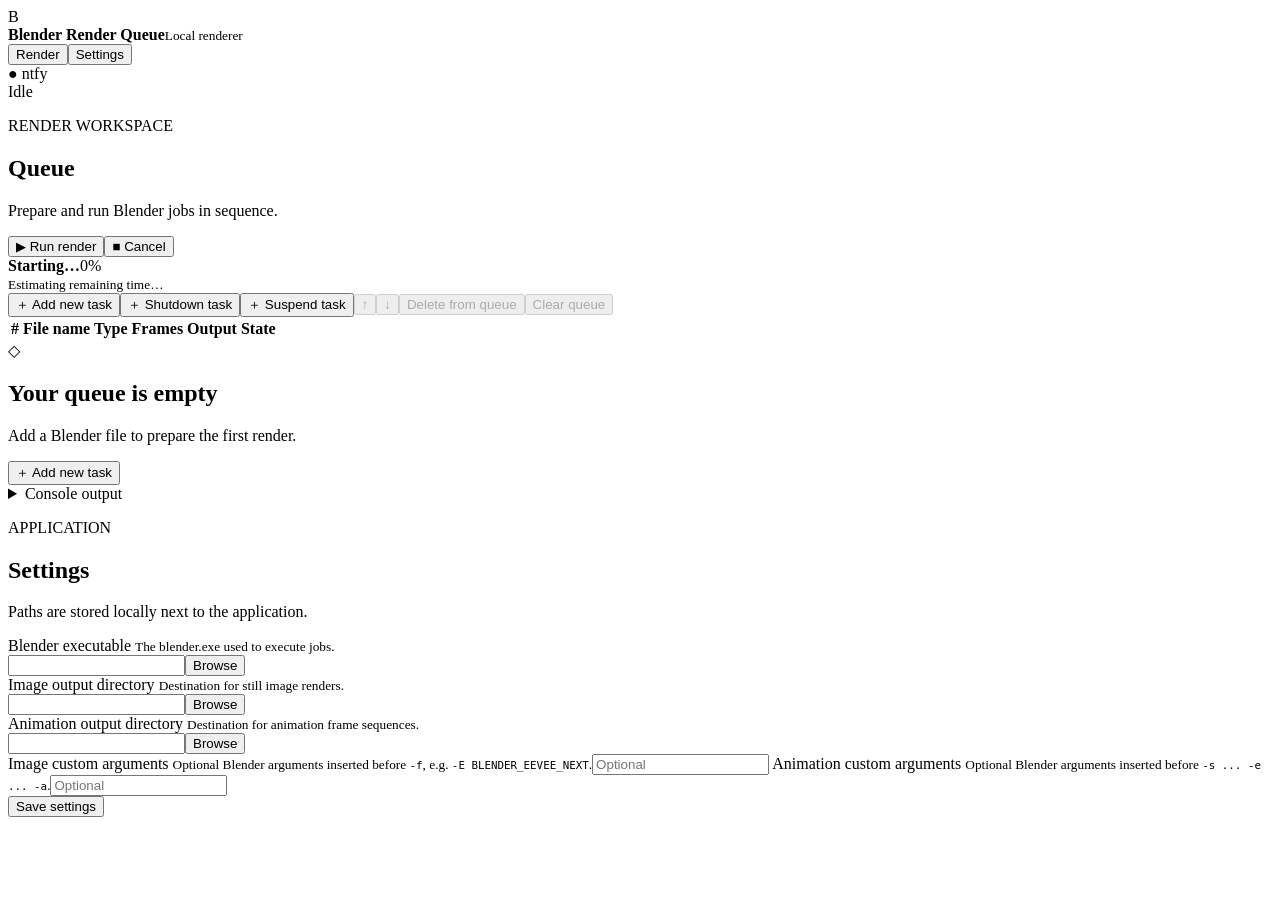
==== static/index.html @ 115f58c6 "Initial Blender Render Queue release" ====
<!doctype html>
<html lang="en">
<head>
  <meta charset="utf-8">
  <meta name="viewport" content="width=device-width, initial-scale=1">
  <title>Blender Render Queue</title>
  <meta name="description" content="A lightweight local render queue for Blender on Windows.">
  <link rel="stylesheet" href="/styles.css">
  <link rel="stylesheet" href="/ntfy.css">
</head>
<body>
  <header class="topbar">
    <div class="brand"><span class="brand-mark">B</span><div><strong>Blender Render Queue</strong><small>Local renderer</small></div></div>
    <nav><button class="tab active" data-page="render">Render</button><button class="tab" data-page="settings">Settings</button></nav>
    <div class="status-group">
      <div id="ntfyBadge" class="ntfy-status disabled" title="ntfy notifications disabled"><span>●</span> ntfy</div>
      <div id="statusBadge" class="status idle"><span></span> Idle</div>
    </div>
  </header>

  <main>
    <section id="renderPage" class="page active">
      <div class="hero-row"><div><p class="eyebrow">RENDER WORKSPACE</p><h1>Queue</h1><p class="subtle">Prepare and run Blender jobs in sequence.</p></div><button id="runBtn" class="primary">▶ Run render</button><button id="cancelBtn" class="danger hidden">■ Cancel</button></div>
      <div class="progress-card hidden" id="progressCard"><div><strong id="currentTask">Starting…</strong><span id="progressText">0%</span></div><div class="track"><div id="progressBar"></div></div><small id="etaText">Estimating remaining time…</small></div>
      <div class="toolbar"><button id="addBtn" class="primary secondary">＋ Add new task</button><button id="shutdownBtn">＋ Shutdown task</button><button id="suspendBtn">＋ Suspend task</button><span></span><button id="upBtn" disabled>↑</button><button id="downBtn" disabled>↓</button><button id="deleteBtn" disabled>Delete from queue</button><button id="clearBtn" disabled>Clear queue</button></div>
      <div class="table-wrap"><table><thead><tr><th>#</th><th>File name</th><th>Type</th><th>Frames</th><th>Output</th><th>State</th></tr></thead><tbody id="queueBody"></tbody></table><div id="emptyState" class="empty"><div>◇</div><h2>Your queue is empty</h2><p>Add a Blender file to prepare the first render.</p><button id="emptyAddBtn" class="primary secondary">＋ Add new task</button></div></div>
      <details class="console"><summary>Console output</summary><pre id="consoleLog">No render output yet.</pre></details>
    </section>

    <section id="settingsPage" class="page">
      <p class="eyebrow">APPLICATION</p><h1>Settings</h1><p class="subtle">Paths are stored locally next to the application.</p>
      <form id="settingsForm" class="settings-card">
        <label>Blender executable <small>The blender.exe used to execute jobs.</small><div class="path-row"><input id="blenderPath" required><button type="button" data-browse="exe">Browse</button></div></label>
        <label>Image output directory <small>Destination for still image renders.</small><div class="path-row"><input id="imageOutputPath" required><button type="button" data-browse="folder">Browse</button></div></label>
        <label>Animation output directory <small>Destination for animation frame sequences.</small><div class="path-row"><input id="animationOutputPath" required><button type="button" data-browse="folder">Browse</button></div></label>
        <label>Image custom arguments <small>Optional Blender arguments inserted before <code>-f</code>, e.g. <code>-E BLENDER_EEVEE_NEXT</code>.</small><input id="imageCustomArguments" placeholder="Optional"></label>
        <label>Animation custom arguments <small>Optional Blender arguments inserted before <code>-s ... -e ... -a</code>.</small><input id="animationCustomArguments" placeholder="Optional"></label>
        <div class="form-actions"><span id="saveNotice"></span><button class="primary" type="submit">Save settings</button></div>
      </form>
    </section>
  </main>

  <dialog id="taskDialog"><form id="taskForm"><div class="dialog-head"><div><p class="eyebrow">NEW RENDER</p><h2>Add task</h2></div><button type="button" class="icon-btn" id="closeDialog">×</button></div>
    <label>Blender file<input id="taskFile" readonly></label>
    <div class="grid-2"><label>Render type<select id="taskType"><option value="image">Image</option><option value="animation">Animation</option></select></label><label>Output format<select id="outputFormat"><option value="JPEG">JPEG</option><option value="PNG" selected>PNG</option><option value="EXR">EXR</option></select></label></div>
    <div class="grid-2"><label>Start frame<input id="frameStart" type="number" value="0" required></label><label id="endFrameLabel" class="hidden">End frame<input id="frameEnd" type="number" value="250" required></label></div>
    <label>Output file name<input id="outputName" required><small>Use # characters as frame-number placeholders.</small></label>
    <div class="dialog-actions"><button type="button" id="cancelDialog">Cancel</button><button class="primary" type="submit">Add to queue</button></div>
  </form></dialog>
  <dialog id="existingFramesDialog"><form method="dialog"><div class="dialog-head"><div><p class="eyebrow">EXISTING FRAMES</p><h2>Animation frames already exist</h2></div></div>
    <p class="subtle" id="existingFramesSummary"></p>
    <p>Do you want to keep existing PNG files and render only missing frames, or overwrite the complete animation range?</p>
    <div class="dialog-actions"><button value="cancel">Cancel</button><button id="overwriteFramesBtn" value="overwrite">Overwrite</button><button id="skipFramesBtn" class="primary" value="skip">Skip existing frames</button></div>
  </form></dialog>
  <div id="toast" role="status"></div>
  <script src="/app.js"></script>
</body>
</html>
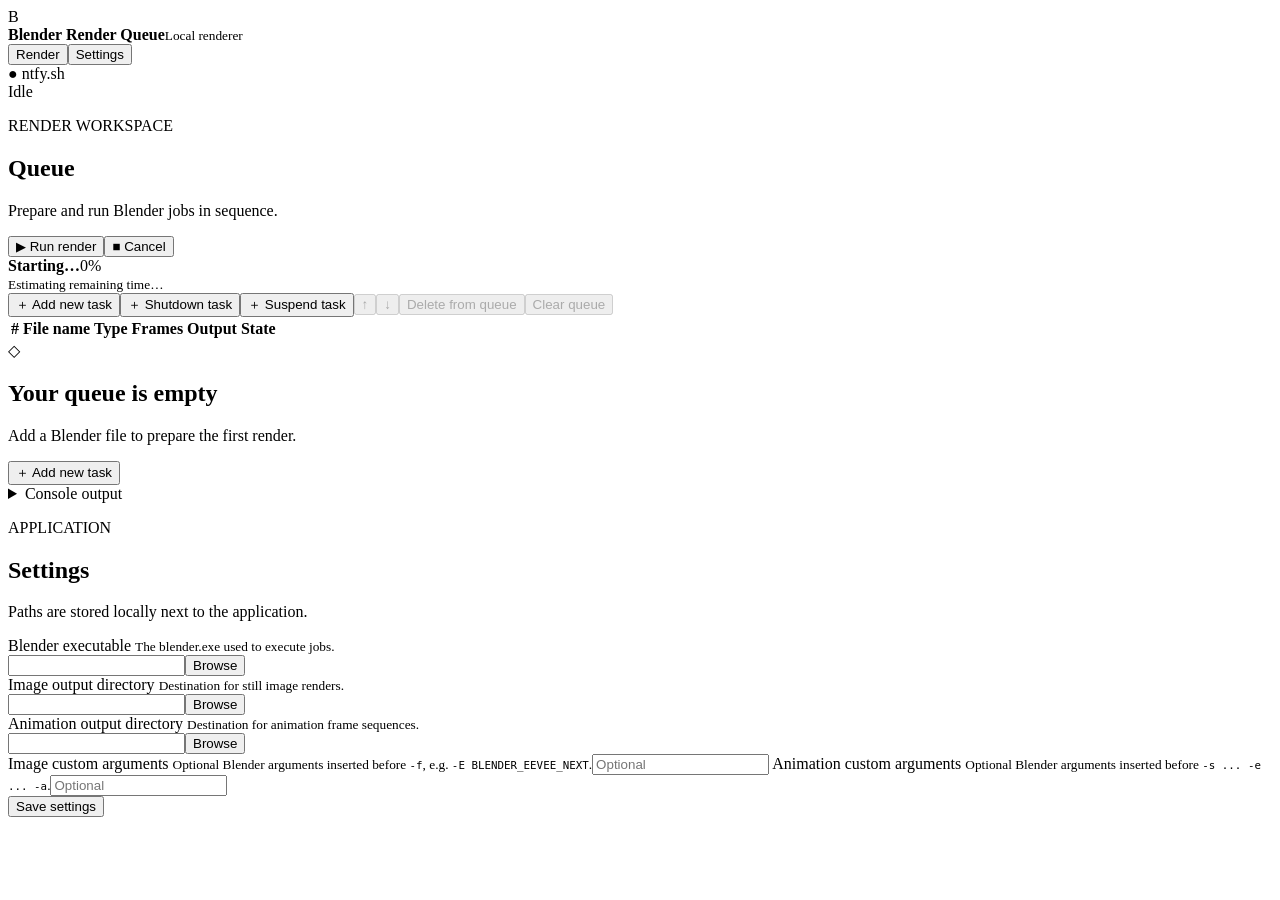
==== commit 0341e154: "Update repository links and ntfy.sh label" ====
--- a/static/index.html
+++ b/static/index.html
@@ -13,7 +13,7 @@
     <div class="brand"><span class="brand-mark">B</span><div><strong>Blender Render Queue</strong><small>Local renderer</small></div></div>
     <nav><button class="tab active" data-page="render">Render</button><button class="tab" data-page="settings">Settings</button></nav>
     <div class="status-group">
-      <div id="ntfyBadge" class="ntfy-status disabled" title="ntfy notifications disabled"><span>●</span> ntfy</div>
+      <div id="ntfyBadge" class="ntfy-status disabled" title="ntfy.sh notifications disabled"><span>●</span> ntfy.sh</div>
       <div id="statusBadge" class="status idle"><span></span> Idle</div>
     </div>
   </header>
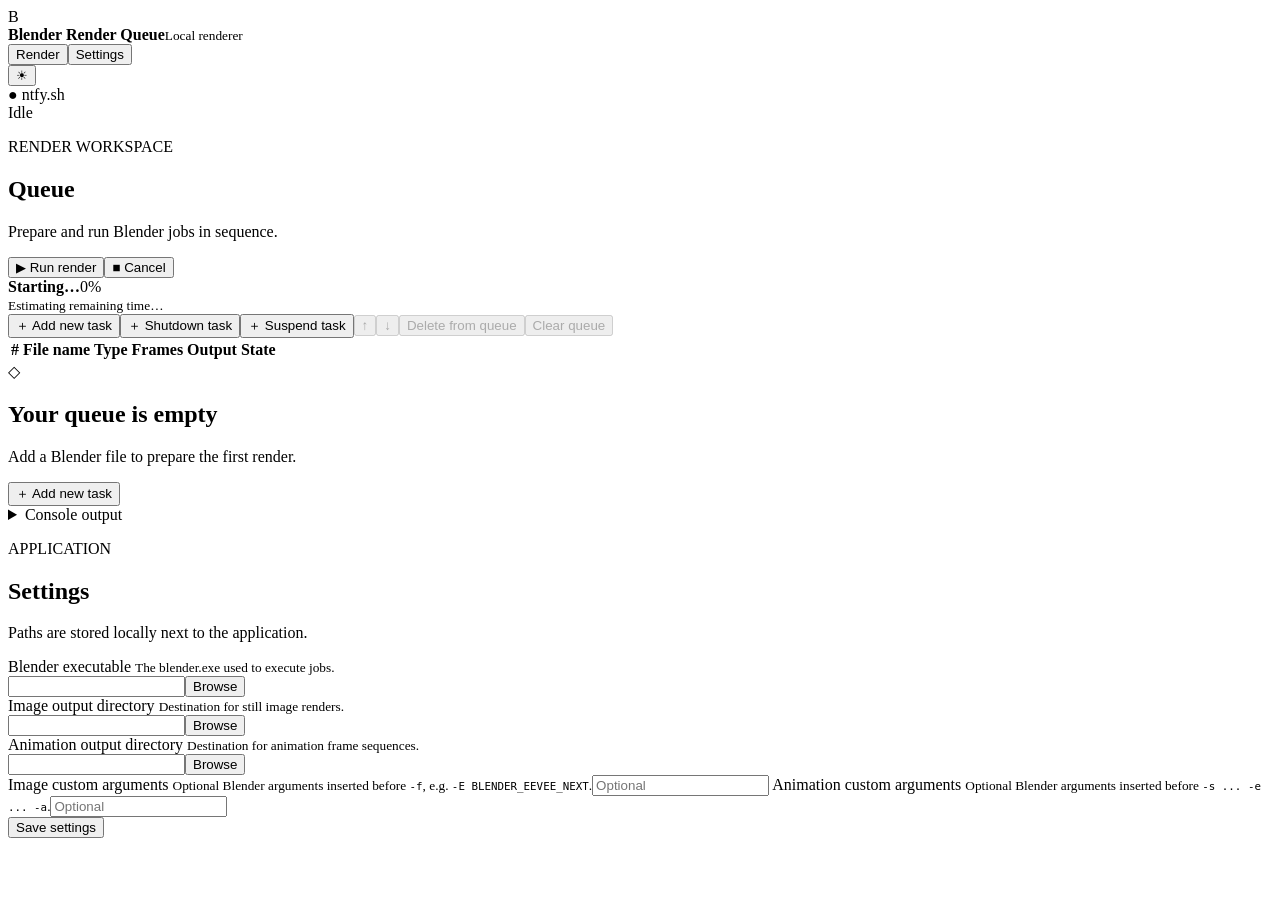
==== commit 93dbfd5d: "Prepare version 0.1.0 release" ====
--- a/static/index.html
+++ b/static/index.html
@@ -5,14 +5,17 @@
   <meta name="viewport" content="width=device-width, initial-scale=1">
   <title>Blender Render Queue</title>
   <meta name="description" content="A lightweight local render queue for Blender on Windows.">
+  <script>try{document.documentElement.dataset.theme=localStorage.getItem("brq-theme")==="light"?"light":"dark"}catch(e){document.documentElement.dataset.theme="dark"}</script>
   <link rel="stylesheet" href="/styles.css">
   <link rel="stylesheet" href="/ntfy.css">
+  <link rel="stylesheet" href="/theme.css">
 </head>
 <body>
   <header class="topbar">
     <div class="brand"><span class="brand-mark">B</span><div><strong>Blender Render Queue</strong><small>Local renderer</small></div></div>
     <nav><button class="tab active" data-page="render">Render</button><button class="tab" data-page="settings">Settings</button></nav>
     <div class="status-group">
+      <button id="themeToggle" class="theme-toggle" type="button" aria-label="Switch to light mode" title="Switch to light mode">☀</button>
       <div id="ntfyBadge" class="ntfy-status disabled" title="ntfy.sh notifications disabled"><span>●</span> ntfy.sh</div>
       <div id="statusBadge" class="status idle"><span></span> Idle</div>
     </div>
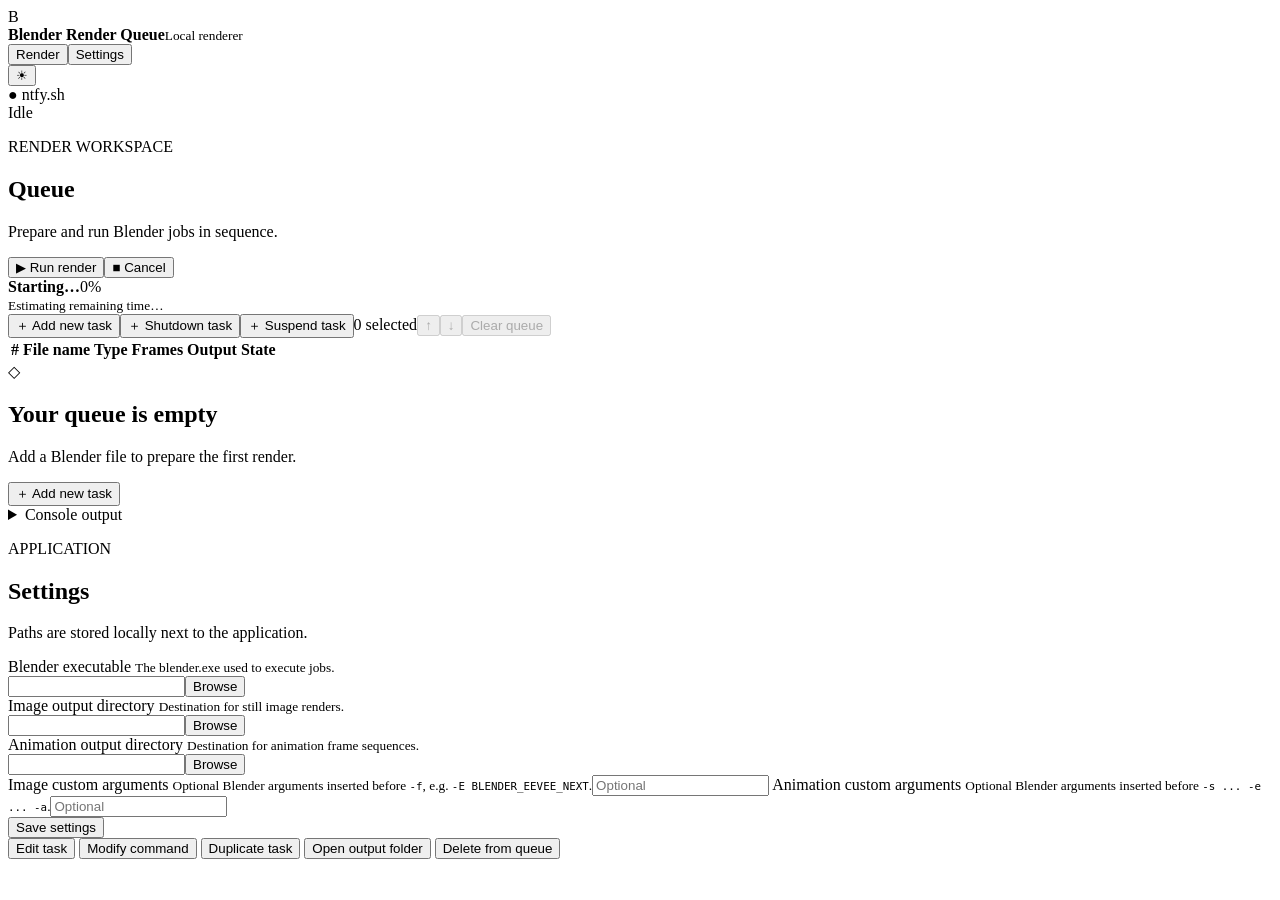
==== commit 6a7766ae: "Add advanced queue controls and preflight checks" ====
--- a/static/index.html
+++ b/static/index.html
@@ -25,9 +25,9 @@
     <section id="renderPage" class="page active">
       <div class="hero-row"><div><p class="eyebrow">RENDER WORKSPACE</p><h1>Queue</h1><p class="subtle">Prepare and run Blender jobs in sequence.</p></div><button id="runBtn" class="primary">▶ Run render</button><button id="cancelBtn" class="danger hidden">■ Cancel</button></div>
       <div class="progress-card hidden" id="progressCard"><div><strong id="currentTask">Starting…</strong><span id="progressText">0%</span></div><div class="track"><div id="progressBar"></div></div><small id="etaText">Estimating remaining time…</small></div>
-      <div class="toolbar"><button id="addBtn" class="primary secondary">＋ Add new task</button><button id="shutdownBtn">＋ Shutdown task</button><button id="suspendBtn">＋ Suspend task</button><span></span><button id="upBtn" disabled>↑</button><button id="downBtn" disabled>↓</button><button id="deleteBtn" disabled>Delete from queue</button><button id="clearBtn" disabled>Clear queue</button></div>
+      <div class="toolbar"><button id="addBtn" class="primary secondary">＋ Add new task</button><button id="shutdownBtn">＋ Shutdown task</button><button id="suspendBtn">＋ Suspend task</button><span id="selectionCount" class="selection-count">0 selected</span><button id="upBtn" disabled>↑</button><button id="downBtn" disabled>↓</button><button id="clearBtn" disabled>Clear queue</button></div>
       <div class="table-wrap"><table><thead><tr><th>#</th><th>File name</th><th>Type</th><th>Frames</th><th>Output</th><th>State</th></tr></thead><tbody id="queueBody"></tbody></table><div id="emptyState" class="empty"><div>◇</div><h2>Your queue is empty</h2><p>Add a Blender file to prepare the first render.</p><button id="emptyAddBtn" class="primary secondary">＋ Add new task</button></div></div>
-      <details class="console"><summary>Console output</summary><pre id="consoleLog">No render output yet.</pre></details>
+      <details id="consoleDetails" class="console"><summary>Console output</summary><pre id="consoleLog">No render output yet.</pre></details>
     </section>
 
     <section id="settingsPage" class="page">
@@ -43,18 +43,45 @@
     </section>
   </main>
 
-  <dialog id="taskDialog"><form id="taskForm"><div class="dialog-head"><div><p class="eyebrow">NEW RENDER</p><h2>Add task</h2></div><button type="button" class="icon-btn" id="closeDialog">×</button></div>
-    <label>Blender file<input id="taskFile" readonly></label>
+  <dialog id="taskDialog"><form id="taskForm"><div class="dialog-head"><div><p class="eyebrow" id="taskDialogEyebrow">NEW RENDER</p><h2 id="taskDialogTitle">Add task</h2></div><button type="button" class="icon-btn" id="closeDialog">×</button></div>
+    <label>Blender file<div class="path-row"><input id="taskFile" readonly><button type="button" id="taskBrowseBtn">Browse</button></div></label>
     <div class="grid-2"><label>Render type<select id="taskType"><option value="image">Image</option><option value="animation">Animation</option></select></label><label>Output format<select id="outputFormat"><option value="JPEG">JPEG</option><option value="PNG" selected>PNG</option><option value="EXR">EXR</option></select></label></div>
     <div class="grid-2"><label>Start frame<input id="frameStart" type="number" value="0" required></label><label id="endFrameLabel" class="hidden">End frame<input id="frameEnd" type="number" value="250" required></label></div>
     <label>Output file name<input id="outputName" required><small>Use # characters as frame-number placeholders.</small></label>
-    <div class="dialog-actions"><button type="button" id="cancelDialog">Cancel</button><button class="primary" type="submit">Add to queue</button></div>
+    <div class="dialog-actions"><button type="button" id="cancelDialog">Cancel</button><button class="primary" id="taskSubmitBtn" type="submit">Add to queue</button></div>
+  </form></dialog>
+  <dialog id="commandDialog"><form id="commandForm"><div class="dialog-head"><div><p class="eyebrow">ADVANCED</p><h2>Modify command</h2></div><button type="button" class="icon-btn" data-close-dialog="commandDialog">×</button></div>
+    <label>Complete Blender command<small>The command is executed directly without a shell. Edit arguments carefully.</small><textarea id="commandText" rows="9" spellcheck="false" required></textarea></label>
+    <div class="dialog-actions"><button type="button" data-close-dialog="commandDialog">Cancel</button><button type="button" id="resetCommandBtn">Reset generated command</button><button class="primary" type="submit">Save command</button></div>
+  </form></dialog>
+  <dialog id="preflightDialog"><form method="dialog"><div class="dialog-head"><div><p class="eyebrow">PREFLIGHT</p><h2 id="preflightTitle">Queue check</h2></div></div>
+    <div id="preflightContent"></div>
+    <div class="dialog-actions"><button value="cancel">Cancel</button><button id="continueRenderBtn" class="primary" value="continue">Continue render</button></div>
+  </form></dialog>
+  <dialog id="deleteDialog"><form method="dialog"><div class="dialog-head"><div><p class="eyebrow">CONFIRM</p><h2>Delete selected tasks?</h2></div></div>
+    <p class="subtle" id="deleteSummary"></p><div class="dialog-actions"><button value="cancel">Cancel</button><button class="danger" value="delete">Delete</button></div>
   </form></dialog>
   <dialog id="existingFramesDialog"><form method="dialog"><div class="dialog-head"><div><p class="eyebrow">EXISTING FRAMES</p><h2>Animation frames already exist</h2></div></div>
     <p class="subtle" id="existingFramesSummary"></p>
     <p>Do you want to keep existing PNG files and render only missing frames, or overwrite the complete animation range?</p>
     <div class="dialog-actions"><button value="cancel">Cancel</button><button id="overwriteFramesBtn" value="overwrite">Overwrite</button><button id="skipFramesBtn" class="primary" value="skip">Skip existing frames</button></div>
   </form></dialog>
+  <dialog id="setupDialog"><form method="dialog"><div class="dialog-head"><div><p class="eyebrow">WELCOME</p><h2>Complete the initial setup</h2></div></div>
+    <p class="subtle">Blender and output paths are not configured yet. Set them before adding and running your first render.</p>
+    <div class="dialog-actions"><button value="cancel">Not now</button><button id="openSettingsBtn" value="settings">Open Settings</button><button id="useSystemDefaultsBtn" class="primary" type="button">Use system defaults</button></div>
+  </form></dialog>
+  <dialog id="blenderNotFoundDialog"><form method="dialog"><div class="dialog-head"><div><p class="eyebrow">BLENDER NOT FOUND</p><h2>Select Blender manually</h2></div></div>
+    <p class="subtle">The application could not detect a system Blender installation. Output directories were filled in, but you still need to select the Blender executable.</p>
+    <div class="dialog-actions"><button class="primary" value="ok">OK</button></div>
+  </form></dialog>
+  <div id="contextMenu" class="context-menu hidden" role="menu">
+    <button type="button" data-context-action="edit">Edit task</button>
+    <button type="button" data-context-action="command">Modify command</button>
+    <button type="button" data-context-action="duplicate">Duplicate task</button>
+    <button type="button" data-context-action="open-output">Open output folder</button>
+    <span class="context-separator"></span>
+    <button type="button" class="context-danger" data-context-action="delete">Delete from queue</button>
+  </div>
   <div id="toast" role="status"></div>
   <script src="/app.js"></script>
 </body>
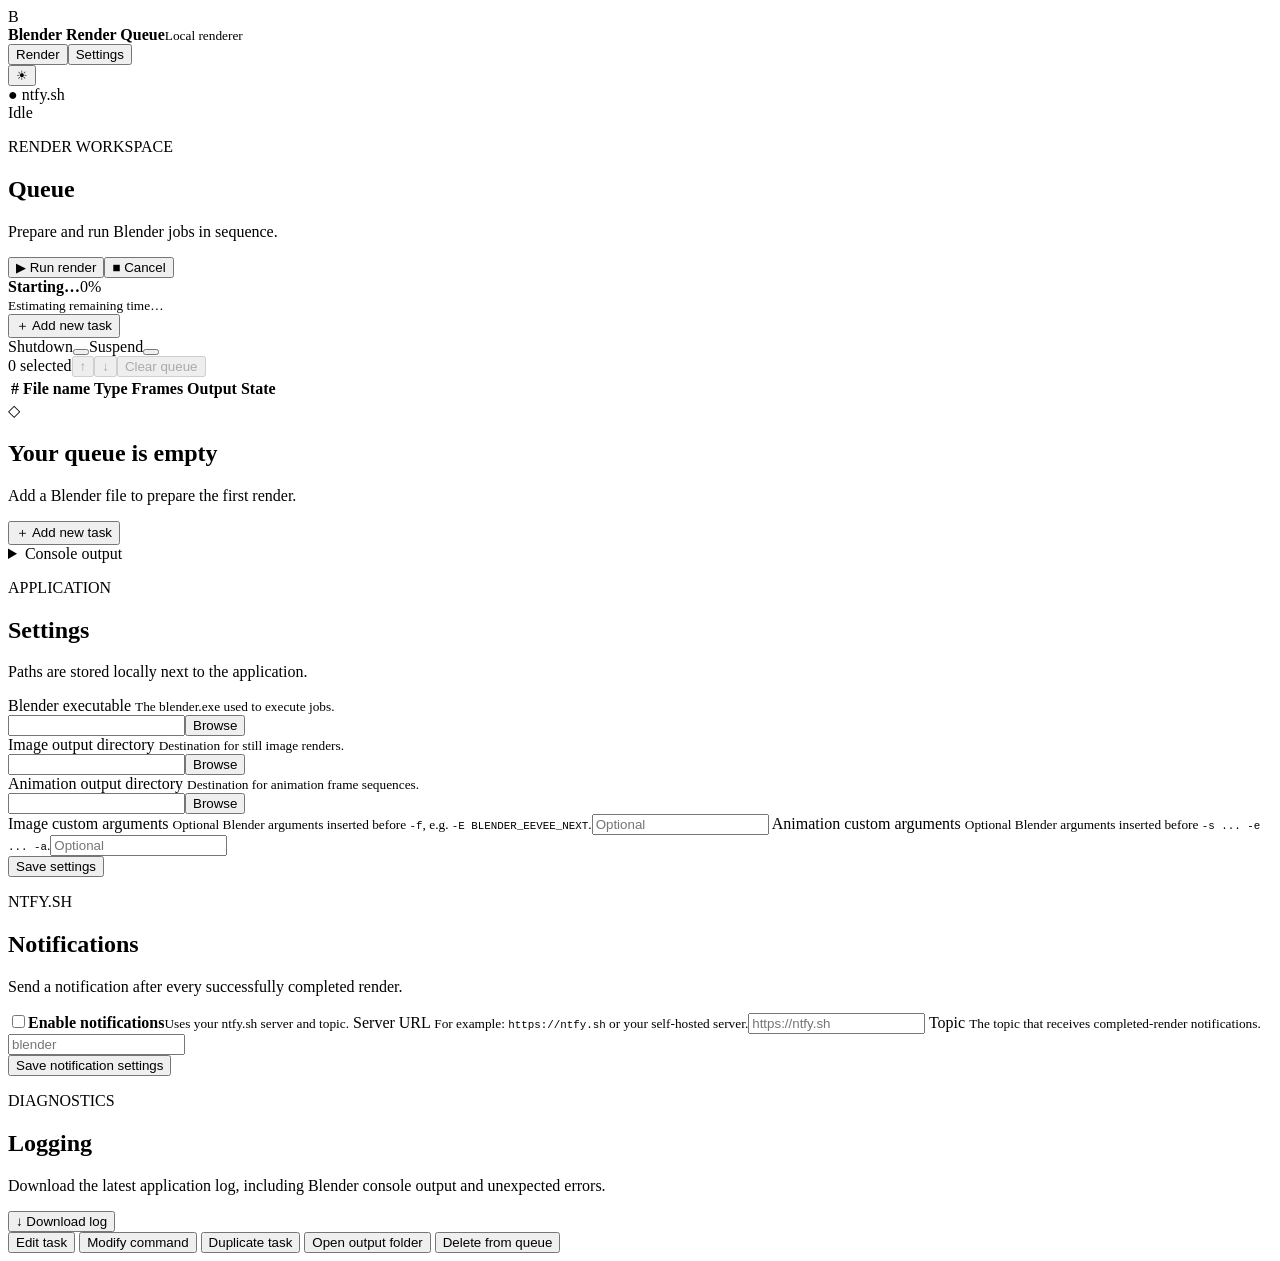
==== commit 4b4a7788: "Release BlenderCMD Render GUI 0.2.0" ====
--- a/static/index.html
+++ b/static/index.html
@@ -25,7 +25,7 @@
     <section id="renderPage" class="page active">
       <div class="hero-row"><div><p class="eyebrow">RENDER WORKSPACE</p><h1>Queue</h1><p class="subtle">Prepare and run Blender jobs in sequence.</p></div><button id="runBtn" class="primary">▶ Run render</button><button id="cancelBtn" class="danger hidden">■ Cancel</button></div>
       <div class="progress-card hidden" id="progressCard"><div><strong id="currentTask">Starting…</strong><span id="progressText">0%</span></div><div class="track"><div id="progressBar"></div></div><small id="etaText">Estimating remaining time…</small></div>
-      <div class="toolbar"><button id="addBtn" class="primary secondary">＋ Add new task</button><button id="shutdownBtn">＋ Shutdown task</button><button id="suspendBtn">＋ Suspend task</button><span id="selectionCount" class="selection-count">0 selected</span><button id="upBtn" disabled>↑</button><button id="downBtn" disabled>↓</button><button id="clearBtn" disabled>Clear queue</button></div>
+      <div class="toolbar"><button id="addBtn" class="primary secondary">＋ Add new task</button><div class="power-switches"><label><span>Shutdown</span><button id="shutdownBtn" class="switch-control" type="button" role="switch" aria-checked="false"><span></span></button></label><label><span>Suspend</span><button id="suspendBtn" class="switch-control" type="button" role="switch" aria-checked="false"><span></span></button></label></div><span id="selectionCount" class="selection-count">0 selected</span><button id="upBtn" disabled>↑</button><button id="downBtn" disabled>↓</button><button id="clearBtn" disabled>Clear queue</button></div>
       <div class="table-wrap"><table><thead><tr><th>#</th><th>File name</th><th>Type</th><th>Frames</th><th>Output</th><th>State</th></tr></thead><tbody id="queueBody"></tbody></table><div id="emptyState" class="empty"><div>◇</div><h2>Your queue is empty</h2><p>Add a Blender file to prepare the first render.</p><button id="emptyAddBtn" class="primary secondary">＋ Add new task</button></div></div>
       <details id="consoleDetails" class="console"><summary>Console output</summary><pre id="consoleLog">No render output yet.</pre></details>
     </section>
@@ -40,6 +40,19 @@
         <label>Animation custom arguments <small>Optional Blender arguments inserted before <code>-s ... -e ... -a</code>.</small><input id="animationCustomArguments" placeholder="Optional"></label>
         <div class="form-actions"><span id="saveNotice"></span><button class="primary" type="submit">Save settings</button></div>
       </form>
+      <form id="notificationsForm" class="settings-card">
+        <p class="eyebrow">NTFY.SH</p><h2>Notifications</h2>
+        <p class="subtle">Send a notification after every successfully completed render.</p>
+        <label class="toggle-row"><input id="notificationsEnabled" type="checkbox"><span><strong>Enable notifications</strong><small>Uses your ntfy.sh server and topic.</small></span></label>
+        <label>Server URL <small>For example: <code>https://ntfy.sh</code> or your self-hosted server.</small><input id="notificationsServer" type="url" placeholder="https://ntfy.sh"></label>
+        <label>Topic <small>The topic that receives completed-render notifications.</small><input id="notificationsTopic" placeholder="blender"></label>
+        <div class="form-actions"><span id="notificationsSaveNotice"></span><button class="primary" type="submit">Save notification settings</button></div>
+      </form>
+      <section id="loggingCard" class="settings-card hidden">
+        <p class="eyebrow">DIAGNOSTICS</p><h2>Logging</h2>
+        <p class="subtle">Download the latest application log, including Blender console output and unexpected errors.</p>
+        <div class="logging-actions"><span id="logDownloadNotice"></span><button id="downloadLogBtn" type="button">↓ Download log</button></div>
+      </section>
     </section>
   </main>
 
@@ -48,6 +61,10 @@
     <div class="grid-2"><label>Render type<select id="taskType"><option value="image">Image</option><option value="animation">Animation</option></select></label><label>Output format<select id="outputFormat"><option value="JPEG">JPEG</option><option value="PNG" selected>PNG</option><option value="EXR">EXR</option></select></label></div>
     <div class="grid-2"><label>Start frame<input id="frameStart" type="number" value="0" required></label><label id="endFrameLabel" class="hidden">End frame<input id="frameEnd" type="number" value="250" required></label></div>
     <label>Output file name<input id="outputName" required><small>Use # characters as frame-number placeholders.</small></label>
+    <details id="taskAdvanced" class="advanced-options"><summary>Advanced</summary><div class="grid-2">
+      <label>Resolution percentage<input id="resolutionPercentage" type="number" min="1" max="100" placeholder="Use .blend default"><small>Overrides the percentage from Output Properties.</small></label>
+      <label>Samples<input id="samples" type="number" min="1" max="1000000" placeholder="Use .blend default"><small>Overrides render samples for Cycles or Eevee.</small></label>
+    </div></details>
     <div class="dialog-actions"><button type="button" id="cancelDialog">Cancel</button><button class="primary" id="taskSubmitBtn" type="submit">Add to queue</button></div>
   </form></dialog>
   <dialog id="commandDialog"><form id="commandForm"><div class="dialog-head"><div><p class="eyebrow">ADVANCED</p><h2>Modify command</h2></div><button type="button" class="icon-btn" data-close-dialog="commandDialog">×</button></div>
